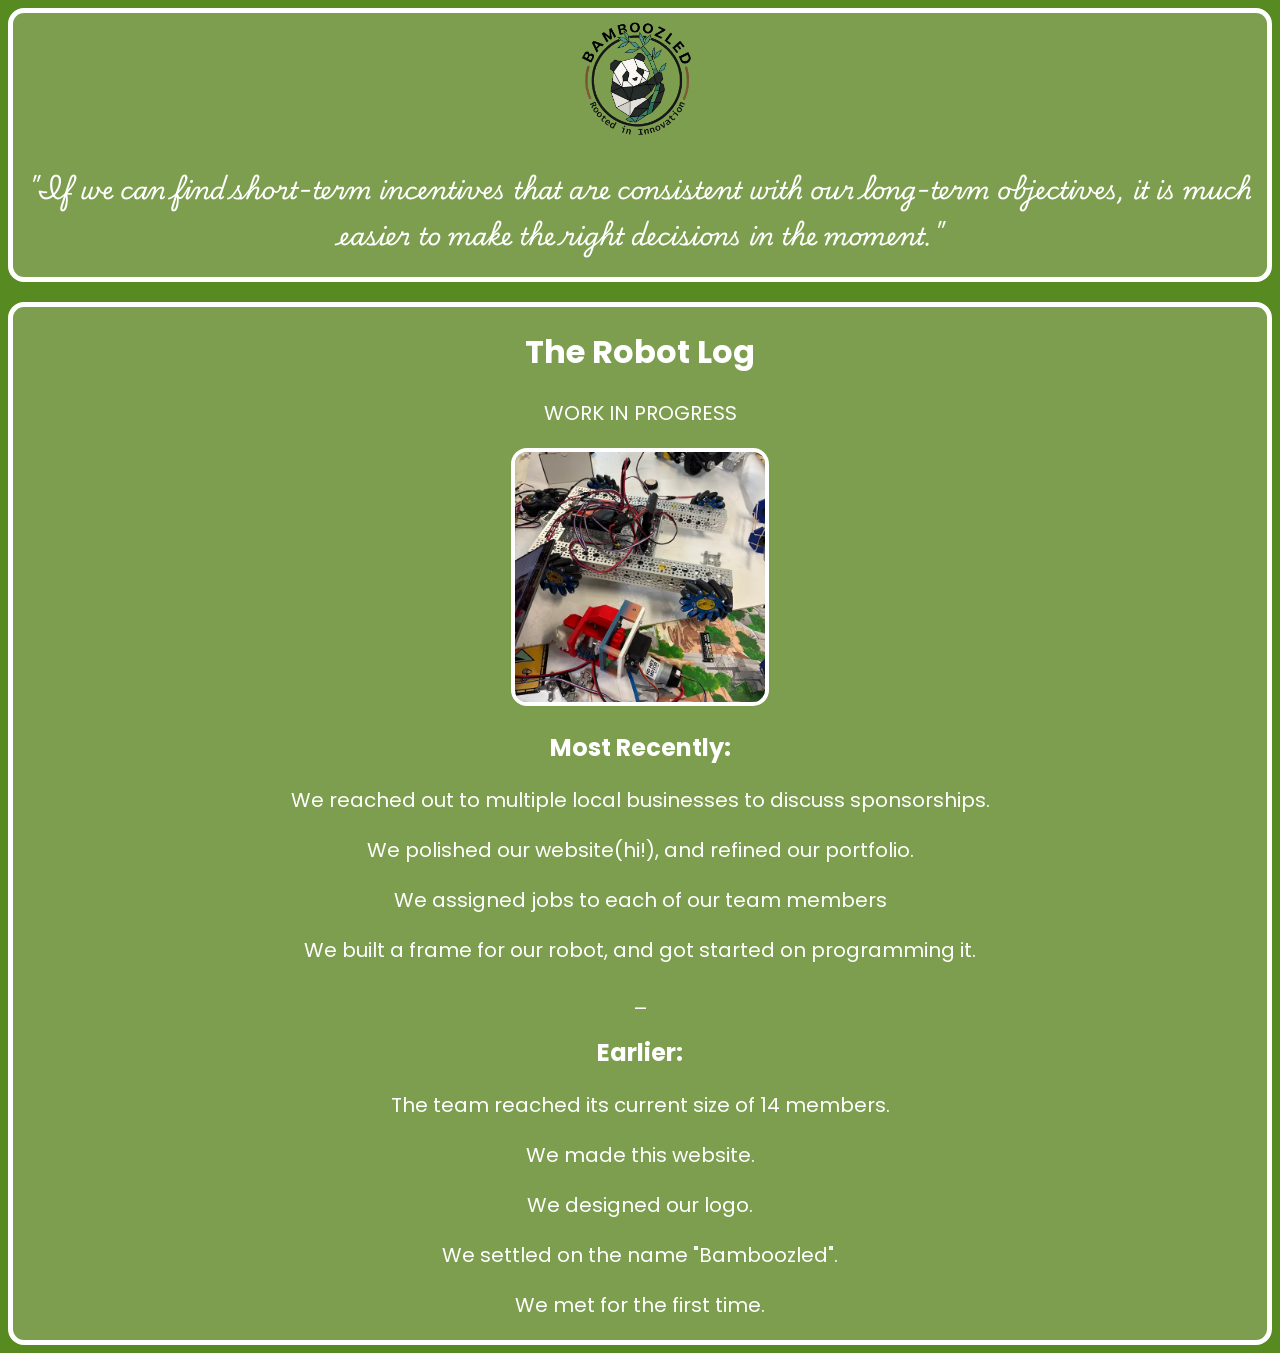
==== log.html @ 2537d8ed "added a robot log, this is our work log now" ====
<!DOCTYPE html>
<!--Why are you in the console?-->
<html lang="">
  <head>
  <link rel='stylesheet' href='styles.css'>
    <meta charset="utf-8">
    <title>Robot Log</title>
    <link rel="preconnect" href="https://fonts.googleapis.com">
  <link rel="preconnect" href="https://fonts.gstatic.com" crossorigin>
  <link href="https://fonts.googleapis.com/css2?family=Playwrite+GB+J+Guides:ital@0;1&family=Poppins:ital,wght@0,100;0,200;0,300;0,400;0,500;0,600;0,700;0,800;0,900;1,100;1,200;1,300;1,400;1,500;1,600;1,700;1,800;1,900&display=swap" rel="stylesheet">
  <link href="https://fonts.googleapis.com/css2?family=Playwrite+US+Trad:wght@100..400&display=swap" rel="stylesheet">
  <script src='constants.js'></script>
  </head>

    <!--start of heading-->
  <body>
    <div class='content' style='display:flex;justify-content:center;margin-bottom:20px'>
      <div id='logo'>
      </div>
      <div style='position:relative'>
        <!-- <h1 style='text-align:center;'>Bamboozled FTC</h1> -->
        <div style="text-align:center;">
          <a href="index.html">
          <img src="assets/logo.png" style="max-height:128px;" alt="Click for the Main Page">
          </a>
        </div>
        <h2 style='text-align:center;font-family:Playwrite US Trad;'>"<span id='quote'>Why are you reading this?</span>"</h2>
        <script>
        document.getElementById("quote").textContent = qotd;
        </script>
      </div>
    </div>
      <!--end of heading-->
    <div class='big, content' id='big2' style='height: 30%'>
      <h1 style='text-align:center'>The Robot Log</h1>
      <p style='text-align:center'>WORK IN PROGRESS</p>
      <img src='assets/robot/robot1.webp' width=20% style='border:4px solid white;border-radius:16px;'>
      <h2>Most Recently:</h2>
      <p>We reached out to multiple local businesses to discuss sponsorships.</p>
      <p>We polished our website(hi!), and refined our portfolio.</p>
      <p>We assigned jobs to each of our team members</p>
      <p>We built a frame for our robot, and got started on programming it.</p>
      <p>_</p>
      <h2>Earlier:</h2>
      <p>The team reached its current size of 14 members.</p>
      <p>We made this website.</p>
      <p>We designed our logo.</p>
      <p>We settled on the name "Bamboozled".</p>
      <p>We met for the first time.</p>
    </div>
</body>
---- styles.css ----
body {
    background-color: #578a21;
    text-align: center;
    justify-content: center;
}

h1 {
    font-family: Poppins;
    color: #ffffff;
}
h2 {
    font-family: Poppins;
    color: #ffffff
}
h3 {
    font-family: Poppins;
    color: #ffffff
}
div {
    border-radius: 16px;
}

p{
    font-family: Poppins;
    font-size: 20px;
    color: #ffffff
}
h2{
    color: #ffffff
}
h3{
    color: #ffffff
}


#upperpart {
    background-color: #75994e;
    border: 4px;
    border-radius: 4px;
}

#main {
    background-color: #75994e;
    padding: 12px;
    max-width: 500px
}

#main2 {
    background-color: #75994e;
    padding: 6px;
}

#links {
    text-align: center;
}

#big2{
    justify-content: center;
    text-align: center;
}
.num1 {
    display: flex;
    gap: 20px;
    justify-content: center
}

.content {
    background-image: linear-gradient(to right, #7D9E4F, #7D9E4F);
    border: 5px solid white
}

.spacer128px{
    height: 128px;
}

.big {
    background-color: #7D9E4F;
    border: 5px solid white;
    height: 670px;
}

.links{
    background-color: #75994e;
    padding: 10px;
    height: 670px;
    justify-content: center;
}

.button{
    font-size: 32px;
    font-family: Poppins;
    border-radius: 16px;
    background-color: white;
    padding: 5px;
    margin: 10px;
    text-decoration: none;
    color: black;
    transition: background-color 0.2s;

}
.button:visited {
    color: inherit;
}

.button:hover {
    background-color: gray
}

.poppins-thin {
    font-family: "Poppins", sans-serif;
    font-weight: 100;
    font-style: normal;
}

.poppins-extralight {
    font-family: "Poppins", sans-serif;
    font-weight: 200;
    font-style: normal;
}

.poppins-light {
    font-family: "Poppins", sans-serif;
    font-weight: 300;
    font-style: normal;
}

.poppins-regular {
    font-family: "Poppins", sans-serif;
    font-weight: 400;
    font-style: normal;
}

.poppins-medium {
    font-family: "Poppins", sans-serif;
    font-weight: 500;
    font-style: normal;
}

.poppins-semibold {
    font-family: "Poppins", sans-serif;
    font-weight: 600;
    font-style: normal;
}

.poppins-bold {
    font-family: "Poppins", sans-serif;
    font-weight: 700;
    font-style: normal;
}

.poppins-extrabold {
    font-family: "Poppins", sans-serif;
    font-weight: 800;
    font-style: normal;
}

.poppins-black {
    font-family: "Poppins", sans-serif;
    font-weight: 900;
    font-style: normal;
}

.poppins-thin-italic {
    font-family: "Poppins", sans-serif;
    font-weight: 100;
    font-style: italic;
}

.poppins-extralight-italic {
    font-family: "Poppins", sans-serif;
    font-weight: 200;
    font-style: italic;
}

.poppins-light-italic {
    font-family: "Poppins", sans-serif;
    font-weight: 300;
    font-style: italic;
}

.poppins-regular-italic {
    font-family: "Poppins", sans-serif;
    font-weight: 400;
    font-style: italic;
}

.poppins-medium-italic {
    font-family: "Poppins", sans-serif;
    font-weight: 500;
    font-style: italic;
}

.poppins-semibold-italic {
    font-family: "Poppins", sans-serif;
    font-weight: 600;
    font-style: italic;
}

.poppins-bold-italic {
    font-family: "Poppins", sans-serif;
    font-weight: 700;
    font-style: italic;
}

.poppins-extrabold-italic {
    font-family: "Poppins", sans-serif;
    font-weight: 800;
    font-style: italic;
}

.poppins-black-italic {
    font-family: "Poppins", sans-serif;
    font-weight: 900;
    font-style: italic;
}

.playwrite-gb-j-guides-regular {
    font-family: "Playwrite GB J Guides", cursive;
    font-weight: 400;
    font-style: normal;
}

.playwrite-gb-j-guides-regular-italic {
    font-family: "Playwrite GB J Guides", cursive;
    font-weight: 400;
    font-style: italic;
}
.playwrite-us-trad-<uniquifier> {
    font-family: "Playwrite US Trad", cursive;
    font-optical-sizing: auto;
    font-weight: <weight>;
    font-style: normal;
}
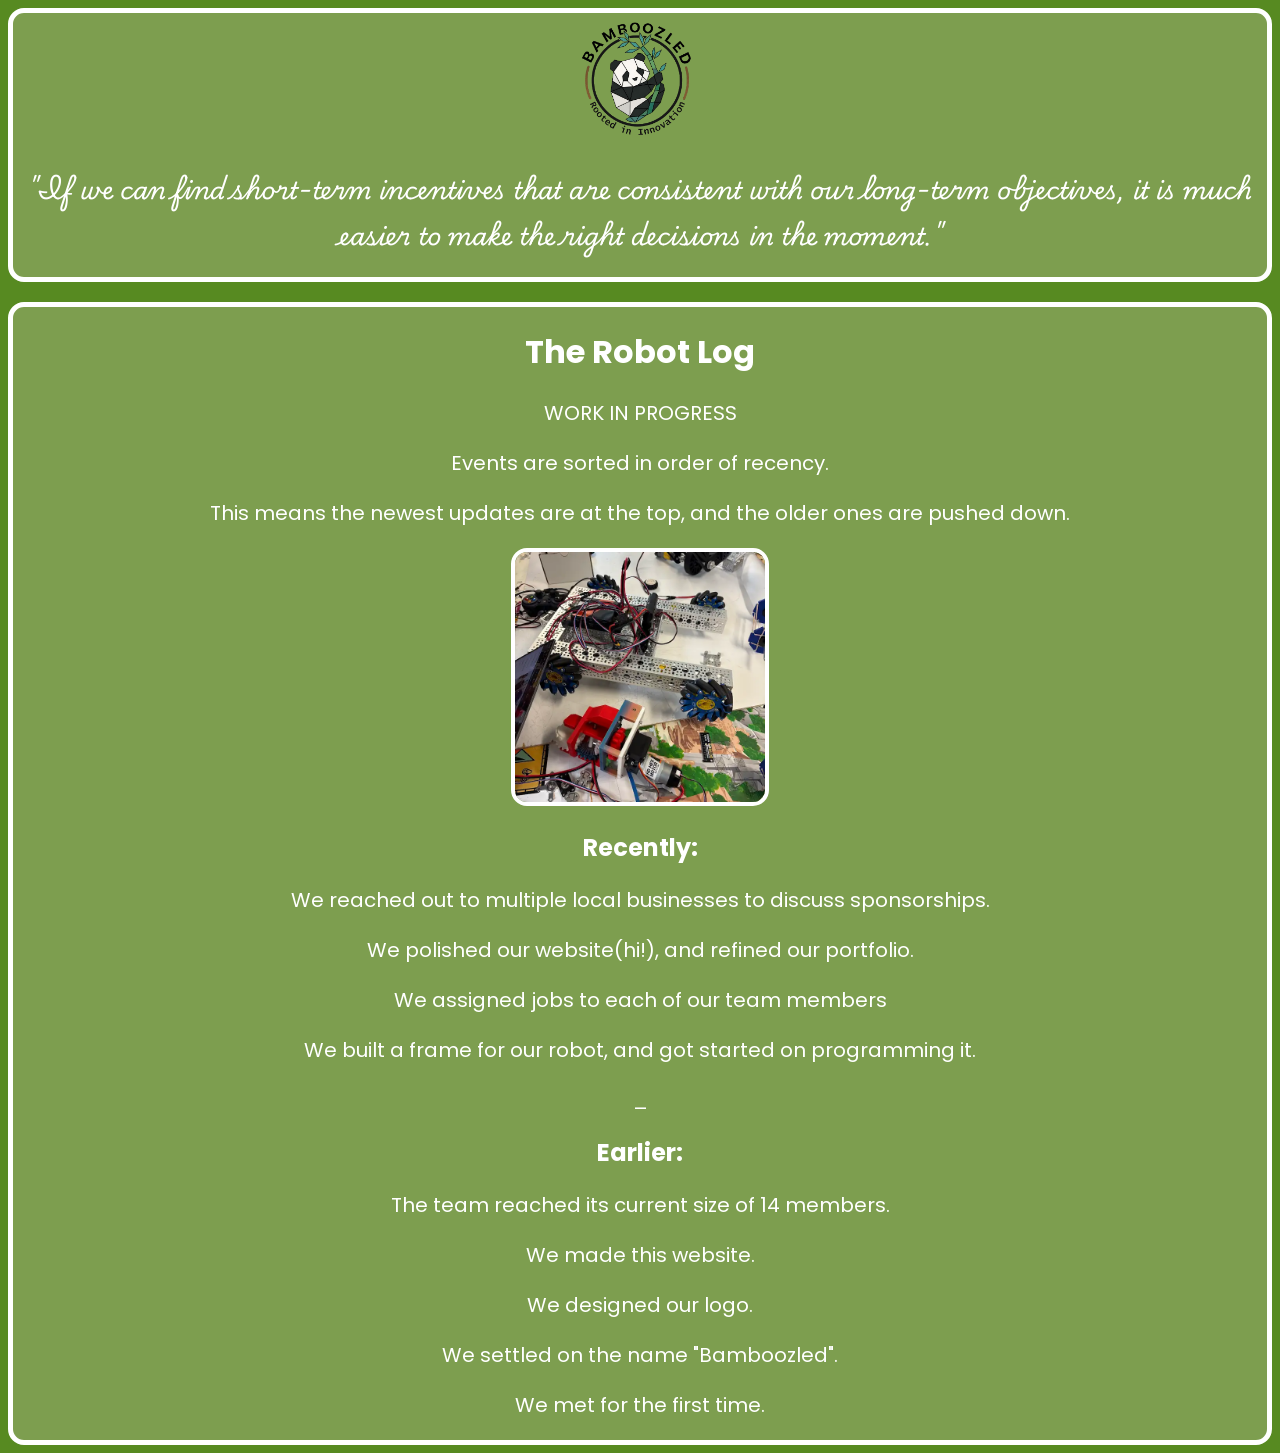
==== commit 1dc06dbb: "???" ====
--- a/log.html
+++ b/log.html
@@ -34,8 +34,10 @@
     <div class='big, content' id='big2' style='height: 30%'>
       <h1 style='text-align:center'>The Robot Log</h1>
       <p style='text-align:center'>WORK IN PROGRESS</p>
+      <p>Events are sorted in order of recency.</p>
+      <p>This means the newest updates are at the top, and the older ones are pushed down.</p>
       <img src='assets/robot/robot1.webp' width=20% style='border:4px solid white;border-radius:16px;'>
-      <h2>Most Recently:</h2>
+      <h2>Recently:</h2>
       <p>We reached out to multiple local businesses to discuss sponsorships.</p>
       <p>We polished our website(hi!), and refined our portfolio.</p>
       <p>We assigned jobs to each of our team members</p>
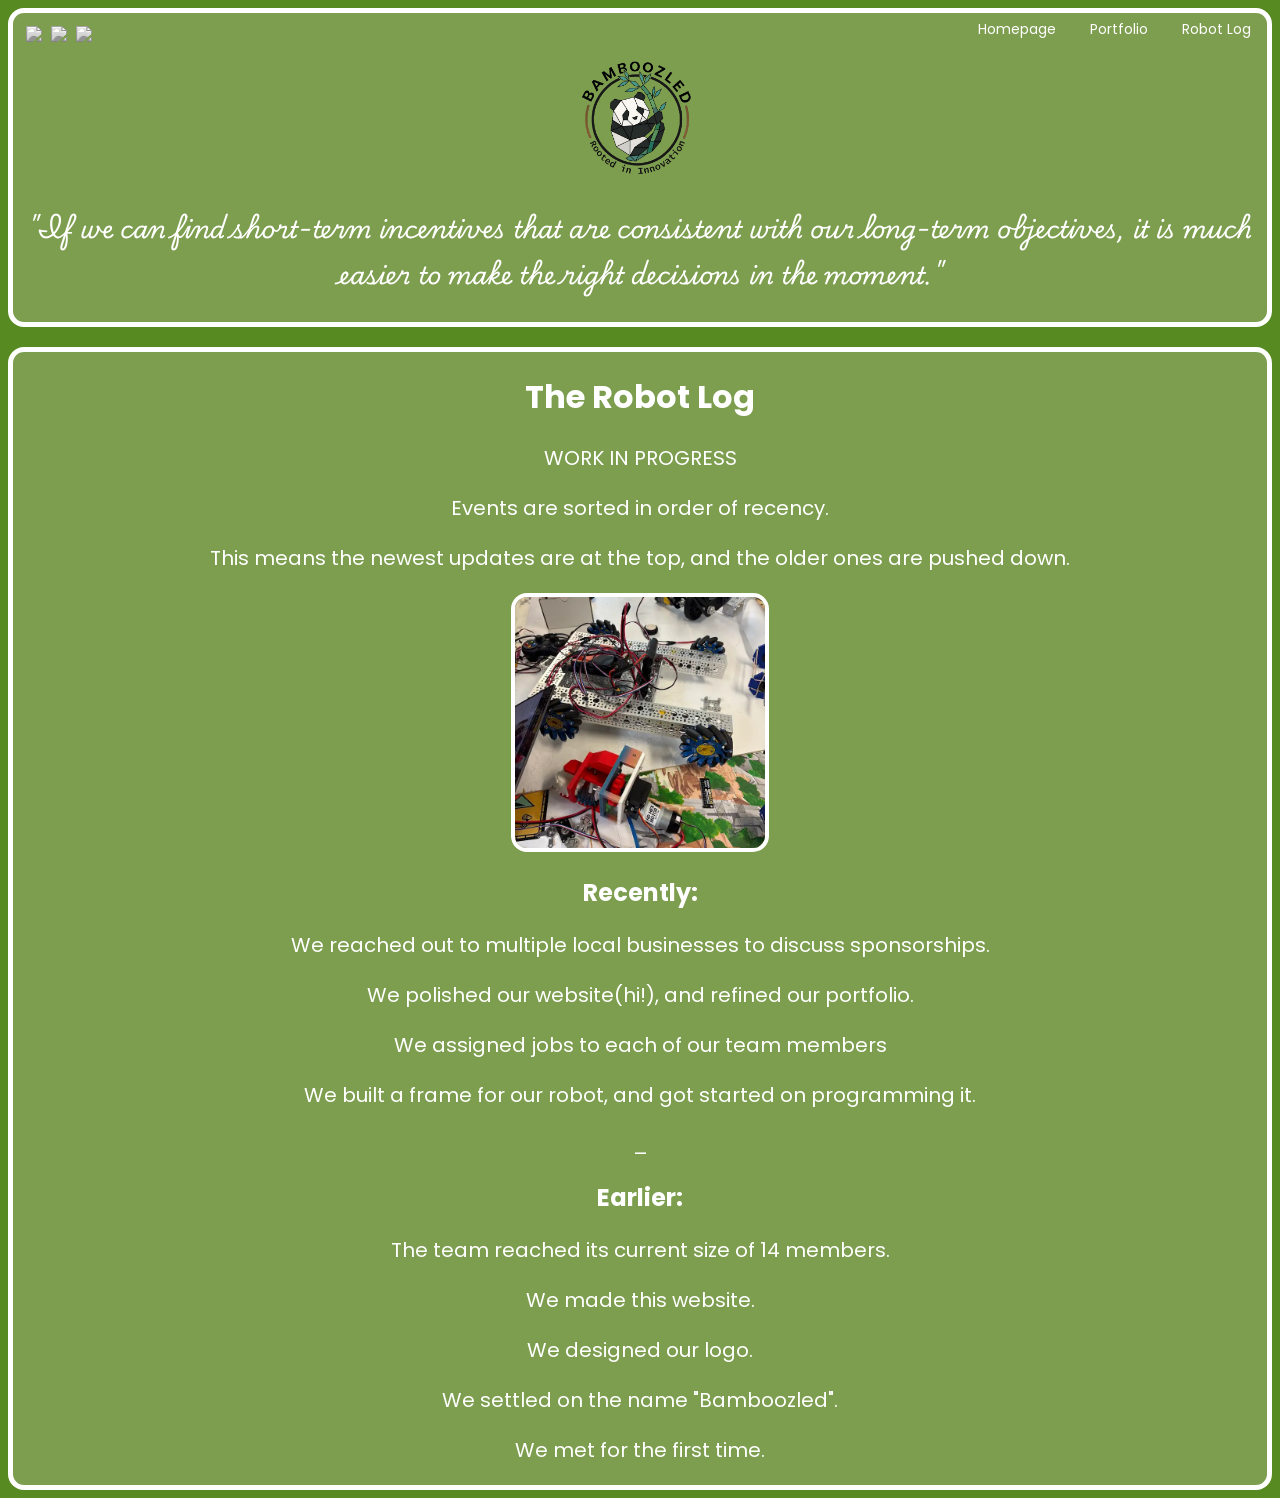
==== commit 60ccdeae: "added topbar" ====
--- a/log.html
+++ b/log.html
@@ -14,10 +14,28 @@
 
     <!--start of heading-->
   <body>
-    <div class='content' style='display:flex;justify-content:center;margin-bottom:20px'>
+    <div class='content' style='display:flex;justify-content:center;margin-bottom:20px;padding:0.5%;color:white;'>
       <div id='logo'>
       </div>
       <div style='position:relative'>
+      <div id="topbar">
+          <div id="leftsection" style="margin:0.5%">
+              <a class="button2" href='https://www.youtube.com/@Bamboozled-Ftc' target='_blank' style="max-width:33%">
+                <img src='https://upload.wikimedia.org/wikipedia/commons/thumb/0/09/YouTube_full-color_icon_%282017%29.svg/1280px-YouTube_full-color_icon_%282017%29.svg.png' width=30>
+              </a>
+              <a class="button2" href='https://www.instagram.com/bamboozled_ftc/' target='_blank' style="max-width:33%">
+                <img src='https://upload.wikimedia.org/wikipedia/commons/thumb/a/a5/Instagram_icon.png/3840px-Instagram_icon.png' width=24>
+              </a>
+              <a class="button2" href='mailto:ftcbamboozled@gmail.com' target='_blank' style="max-width:33%">
+                <img src='https://upload.wikimedia.org/wikipedia/commons/thumb/7/7e/Gmail_icon_%282020%29.svg/3840px-Gmail_icon_%282020%29.svg.png' width=32>
+              </a>
+          </div>
+          <div id="rightsection">
+            <a class='button3' href='index.html' style="margin-right:30px">Homepage</a>
+            <a class='button3' href='portfolio.html' style="margin-right:30px">Portfolio</a>
+            <a class='button3' href='log.html' style="margin-right:10px">Robot Log</a>
+          </div>
+        </div>
         <!-- <h1 style='text-align:center;'>Bamboozled FTC</h1> -->
         <div style="text-align:center;">
           <a href="index.html">
--- a/styles.css
+++ b/styles.css
@@ -58,6 +58,16 @@
     justify-content: center;
     text-align: center;
 }
+#topbar{
+    display:flex;
+    justify-content: space-between;
+    text-align:center;
+
+}
+#middlespace{
+    width: 70%;
+}
+
 .num1 {
     display: flex;
     gap: 20px;
@@ -87,6 +97,7 @@
 }
 
 .button{
+    margin:5px;
     font-size: 32px;
     font-family: Poppins;
     border-radius: 16px;
@@ -106,6 +117,38 @@
     background-color: gray
 }
 
+.button2{
+    margin-right: 5px;
+    text-decoration: none;
+    filter: grayscale(100%);
+    transition: filter 0.2s;
+
+}
+.button2:visited {
+    color: inherit;
+}
+
+.button2:hover {
+    filter: grayscale(0%)
+}
+
+.button3{
+    margin-top: 10%;
+    font-family: Poppins;
+    color: #ffffff;
+    text-decoration: none;
+    transition: color 0.2s;
+    font-size: 14px;
+}
+
+.button3:visited {
+    color: inherit;
+}
+
+.button3:hover {
+    color: gray
+}
+
 .poppins-thin {
     font-family: "Poppins", sans-serif;
     font-weight: 100;
@@ -225,10 +268,16 @@
     font-weight: 400;
     font-style: italic;
 }
-.playwrite-us-trad-<uniquifier> {
+.playwrite-us-trad-something {
     font-family: "Playwrite US Trad", cursive;
     font-optical-sizing: auto;
-    font-weight: <weight>;
-    font-style: normal;
-}
-
+    font-weight: 300;
+    font-style: normal;
+}
+.source-code-pro-something {
+    font-family: "Source Code Pro", monospace;
+    font-optical-sizing: auto;
+    font-weight: 300;
+    font-style: normal;
+}
+
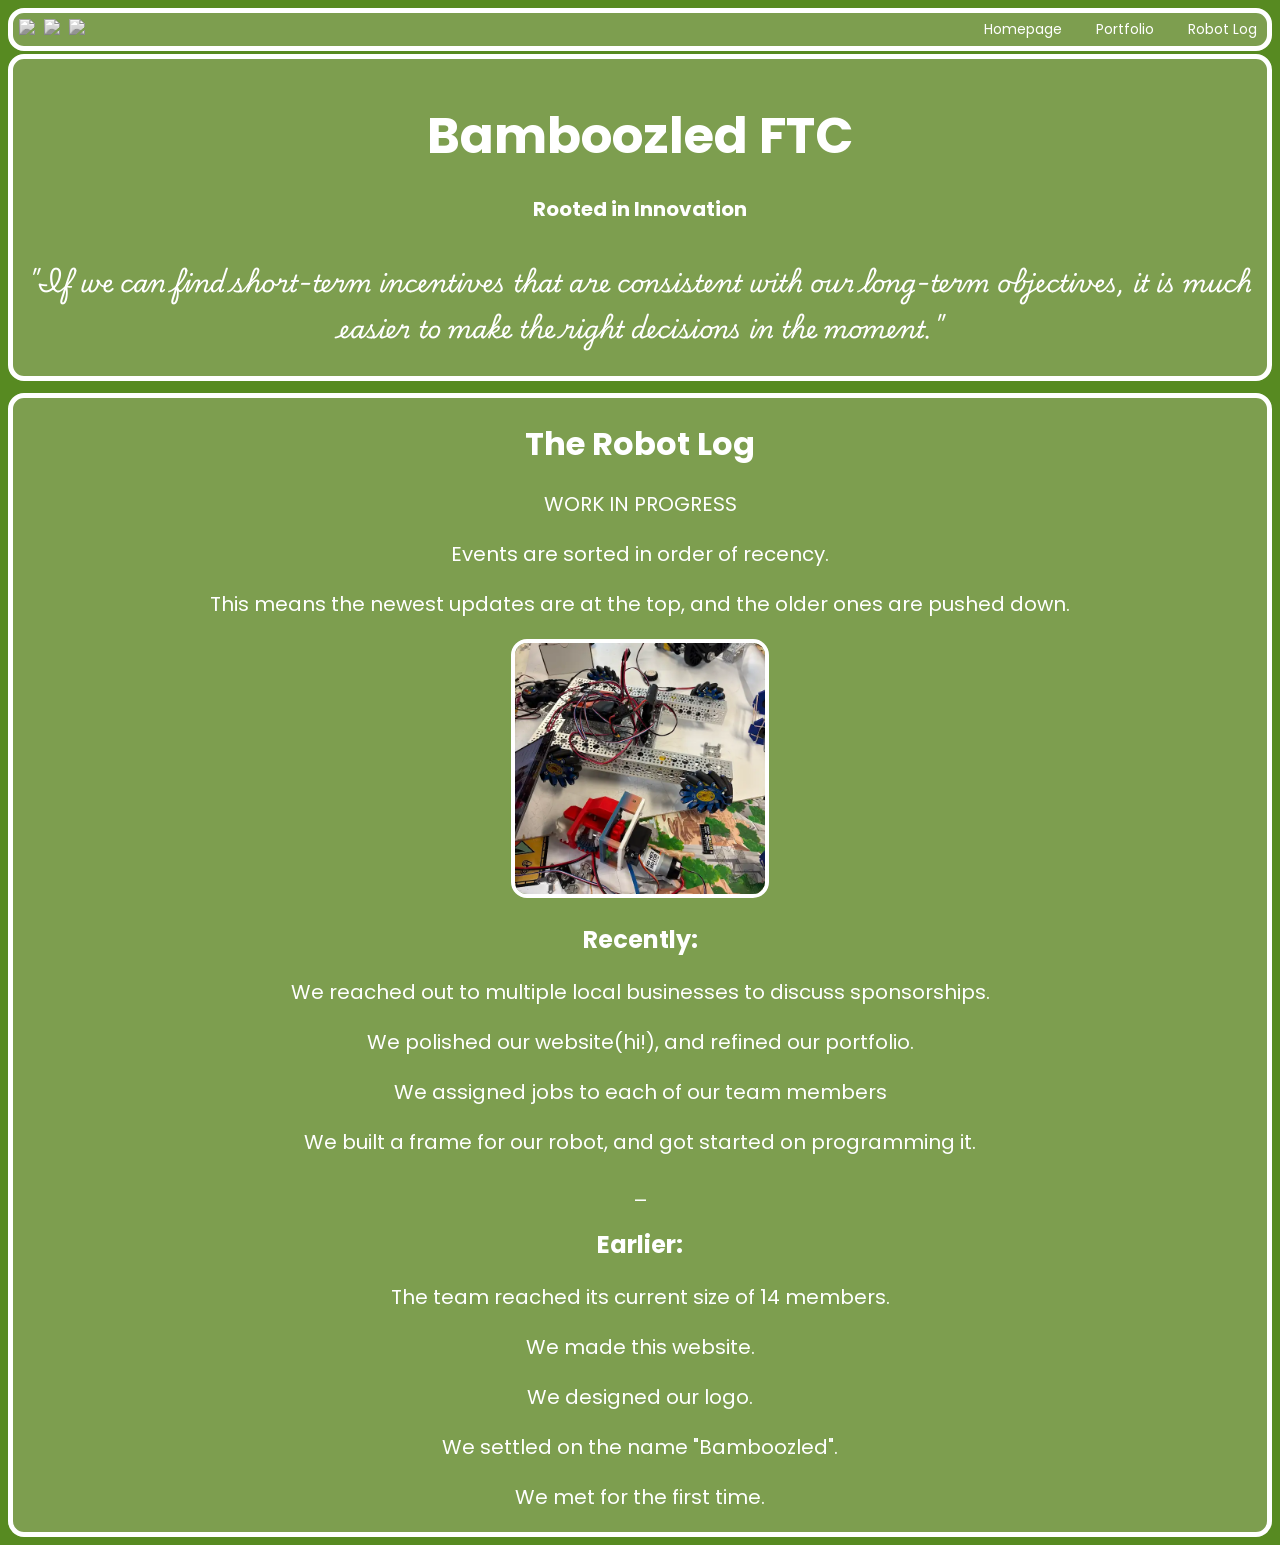
==== commit e8a3dfcc: "functional top bar updated styles.css for the first time in millennia new developer instructions(ple" ====
--- a/log.html
+++ b/log.html
@@ -12,13 +12,14 @@
   <script src='constants.js'></script>
   </head>
 
-    <!--start of heading-->
+   <!--start of heading-->
   <body>
-    <div class='content' style='display:flex;justify-content:center;margin-bottom:20px;padding:0.5%;color:white;'>
-      <div id='logo'>
-      </div>
-      <div style='position:relative'>
-      <div id="topbar">
+  <div class='content' style='position:sticky;top:0;z-index:999;margin-bottom:0.3%'>
+
+
+    <div style='position:relative;'>
+      <div id="topbar" style='position:flex;align-items:center;'>
+
           <div id="leftsection" style="margin:0.5%">
               <a class="button2" href='https://www.youtube.com/@Bamboozled-Ftc' target='_blank' style="max-width:33%">
                 <img src='https://upload.wikimedia.org/wikipedia/commons/thumb/0/09/YouTube_full-color_icon_%282017%29.svg/1280px-YouTube_full-color_icon_%282017%29.svg.png' width=30>
@@ -30,25 +31,44 @@
                 <img src='https://upload.wikimedia.org/wikipedia/commons/thumb/7/7e/Gmail_icon_%282020%29.svg/3840px-Gmail_icon_%282020%29.svg.png' width=32>
               </a>
           </div>
+
           <div id="rightsection">
             <a class='button3' href='index.html' style="margin-right:30px">Homepage</a>
             <a class='button3' href='portfolio.html' style="margin-right:30px">Portfolio</a>
             <a class='button3' href='log.html' style="margin-right:10px">Robot Log</a>
           </div>
+
         </div>
-        <!-- <h1 style='text-align:center;'>Bamboozled FTC</h1> -->
+    </div>
+
+
+  </div>
+
+  <div class='bg'>
+    <div class='content' style='display:flex;justify-content:center;margin-bottom:1%;padding:0.5%;color:white;'>
+      <div id='logo'>
+      </div>
+      <div style='position:relative'>
+
+        <h1 style='text-align:center;font-size:50px;'>Bamboozled FTC
+        <p>Rooted in Innovation</p>
+        </h1>
+
+        <!--
         <div style="text-align:center;">
+
           <a href="index.html">
           <img src="assets/logo.png" style="max-height:128px;" alt="Click for the Main Page">
           </a>
         </div>
+        -->
         <h2 style='text-align:center;font-family:Playwrite US Trad;'>"<span id='quote'>Why are you reading this?</span>"</h2>
         <script>
         document.getElementById("quote").textContent = qotd;
         </script>
       </div>
     </div>
-      <!--end of heading-->
+  <!--end of heading-->
     <div class='big, content' id='big2' style='height: 30%'>
       <h1 style='text-align:center'>The Robot Log</h1>
       <p style='text-align:center'>WORK IN PROGRESS</p>
--- a/styles.css
+++ b/styles.css
@@ -2,8 +2,9 @@
     background-color: #578a21;
     text-align: center;
     justify-content: center;
-}
-
+    position: relative;
+    padding:0
+}
 h1 {
     font-family: Poppins;
     color: #ffffff;
@@ -62,12 +63,24 @@
     display:flex;
     justify-content: space-between;
     text-align:center;
+    color:white;
 
 }
 #middlespace{
     width: 70%;
 }
 
+#topbar2{
+    display:flex;
+    justify-content:space-between;
+    text-align: center;
+    margin:0.1%;
+    padding:0.1%;
+    color:white;
+    position:sticky;
+    top:0;
+    z-index:999;
+}
 .num1 {
     display: flex;
     gap: 20px;
@@ -75,7 +88,7 @@
 }
 
 .content {
-    background-image: linear-gradient(to right, #7D9E4F, #7D9E4F);
+    background-color: #7D9E4F;
     border: 5px solid white
 }
 
@@ -86,13 +99,13 @@
 .big {
     background-color: #7D9E4F;
     border: 5px solid white;
-    height: 670px;
+    height: 50%;
 }
 
 .links{
     background-color: #75994e;
     padding: 10px;
-    height: 670px;
+    height: 50%;
     justify-content: center;
 }
 
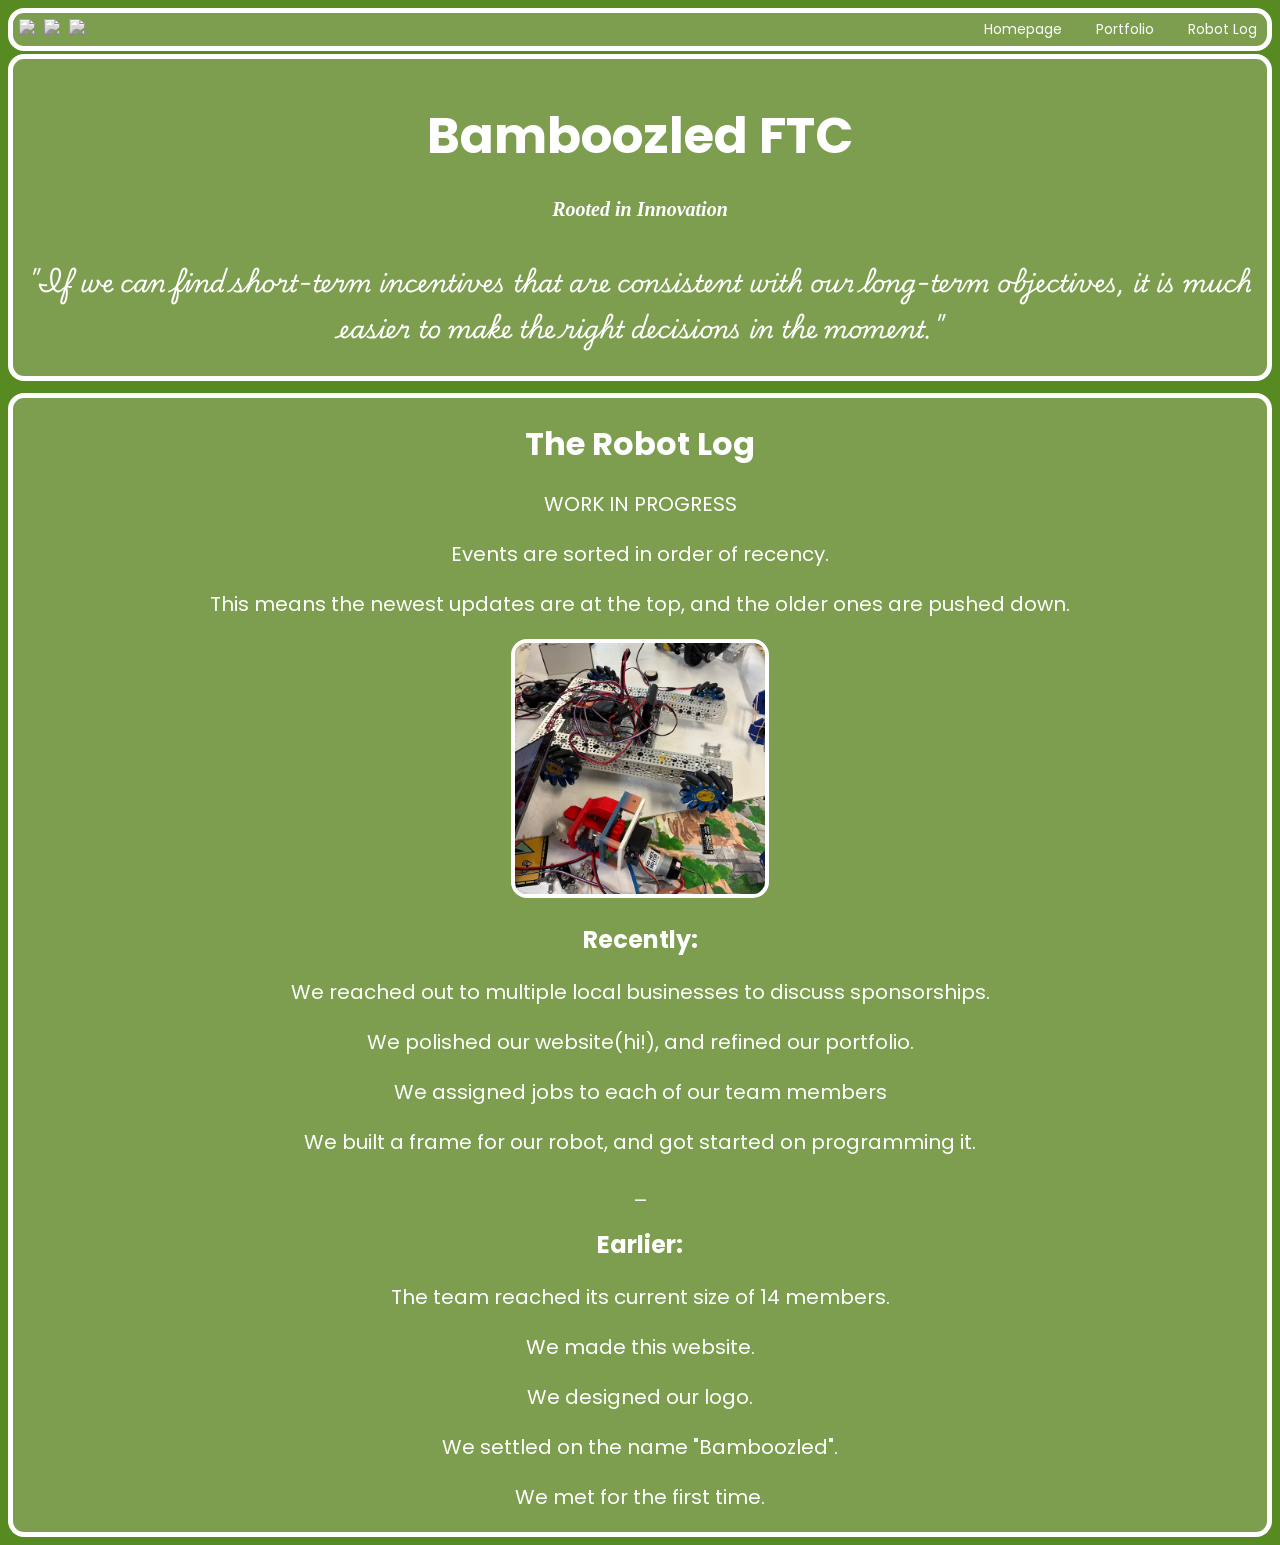
==== commit 1e43f899: "???" ====
--- a/log.html
+++ b/log.html
@@ -51,7 +51,7 @@
       <div style='position:relative'>
 
         <h1 style='text-align:center;font-size:50px;'>Bamboozled FTC
-        <p>Rooted in Innovation</p>
+        <p><i>Rooted in Innovation</i></p>
         </h1>
 
         <!--
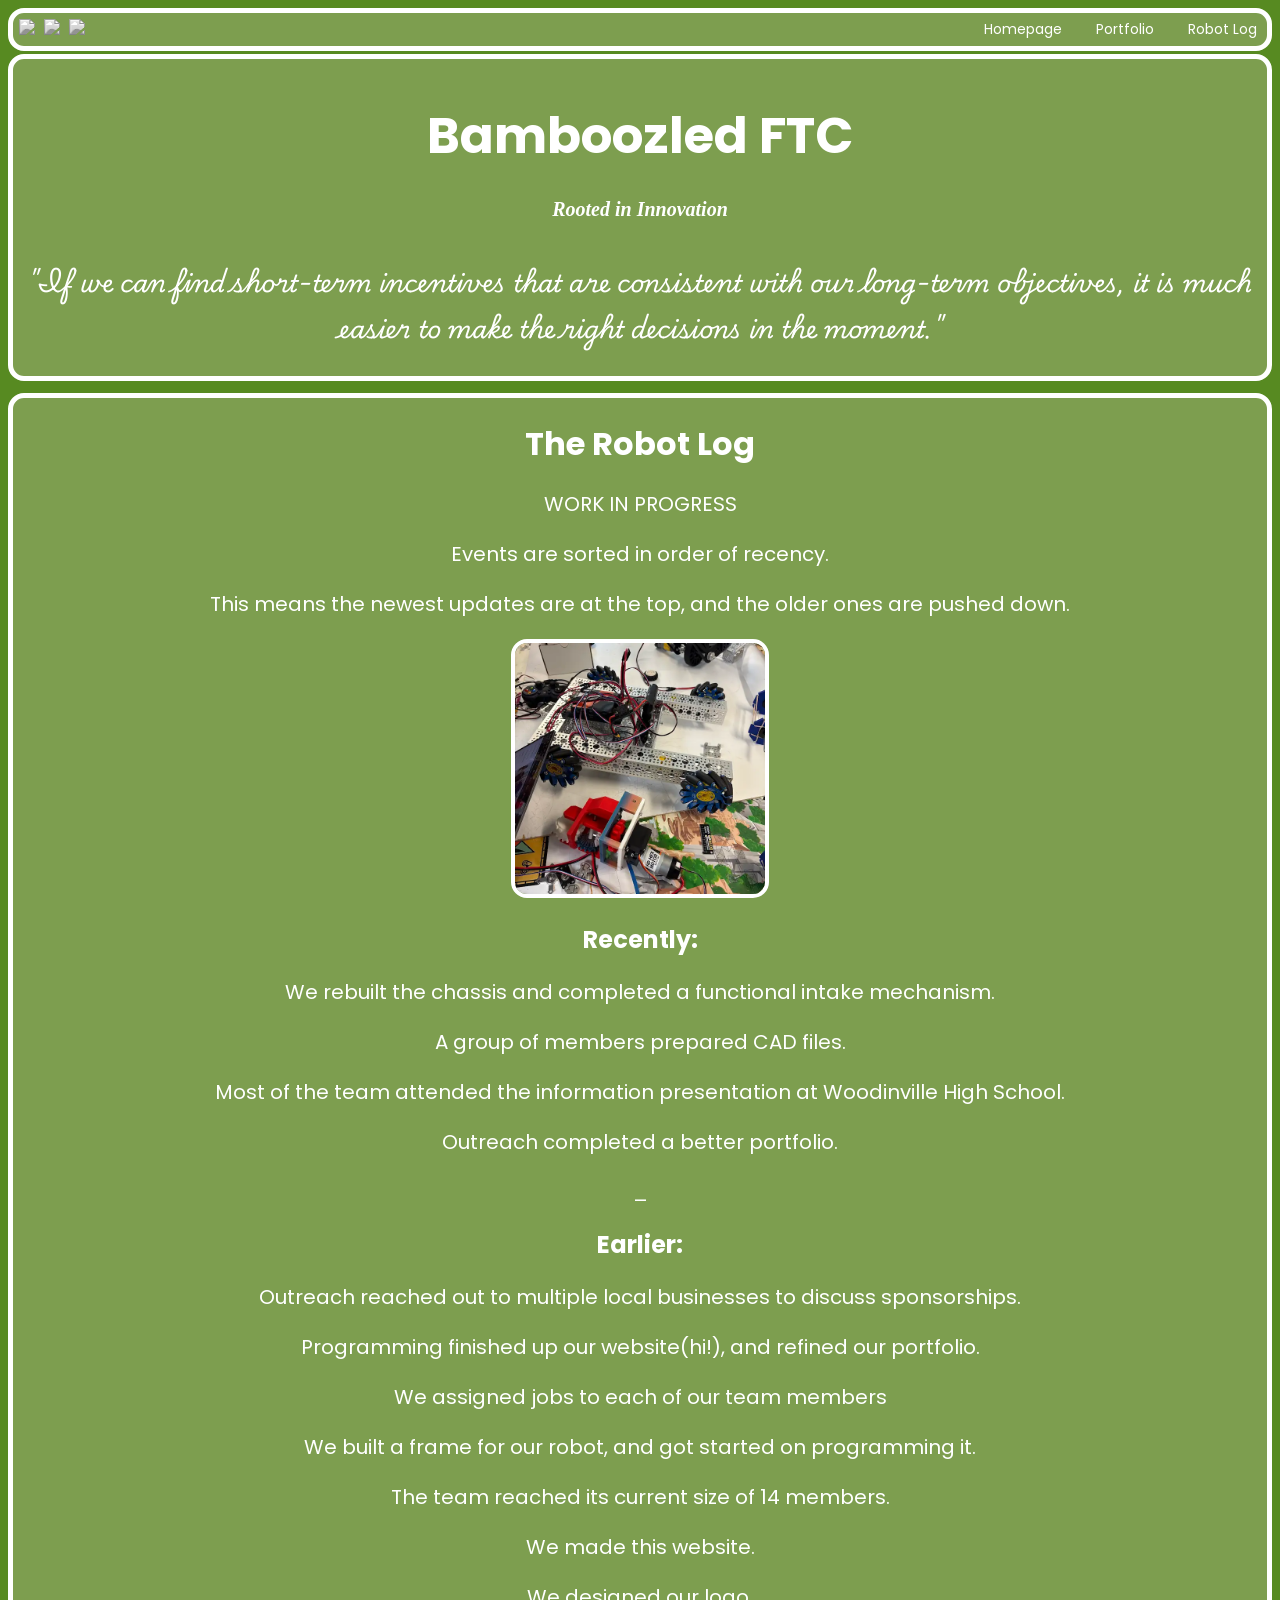
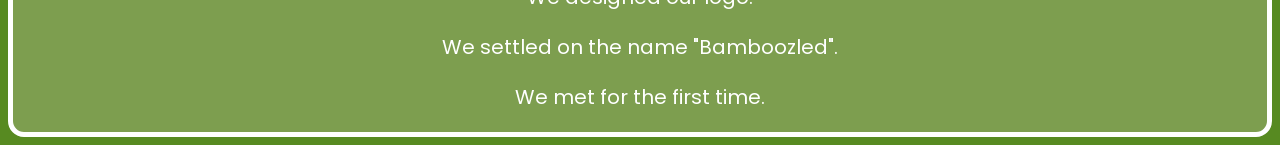
==== commit b208ac60: "Log Update" ====
--- a/log.html
+++ b/log.html
@@ -25,7 +25,7 @@
                 <img src='https://upload.wikimedia.org/wikipedia/commons/thumb/0/09/YouTube_full-color_icon_%282017%29.svg/1280px-YouTube_full-color_icon_%282017%29.svg.png' width=30>
               </a>
               <a class="button2" href='https://www.instagram.com/bamboozled_ftc/' target='_blank' style="max-width:33%">
-                <img src='https://upload.wikimedia.org/wikipedia/commons/thumb/a/a5/Instagram_icon.png/3840px-Instagram_icon.png' width=24>
+                <img src='https://upload.wikimedia.org/wikipedia/commons/9/95/Instagram_logo_2022.svg?utm_source=commons.wikimedia.org&utm_campaign=index&utm_content=original' width=24>
               </a>
               <a class="button2" href='mailto:ftcbamboozled@gmail.com' target='_blank' style="max-width:33%">
                 <img src='https://upload.wikimedia.org/wikipedia/commons/thumb/7/7e/Gmail_icon_%282020%29.svg/3840px-Gmail_icon_%282020%29.svg.png' width=32>
@@ -76,12 +76,16 @@
       <p>This means the newest updates are at the top, and the older ones are pushed down.</p>
       <img src='assets/robot/robot1.webp' width=20% style='border:4px solid white;border-radius:16px;'>
       <h2>Recently:</h2>
-      <p>We reached out to multiple local businesses to discuss sponsorships.</p>
-      <p>We polished our website(hi!), and refined our portfolio.</p>
+      <p>We rebuilt the chassis and completed a functional intake mechanism.</p>
+      <p>A group of members prepared CAD files.</p>
+      <p>Most of the team attended the information presentation at Woodinville High School.</p>
+      <p>Outreach completed a better portfolio.</p>
+      <p>_</p>
+      <h2>Earlier:</h2>
+      <p>Outreach reached out to multiple local businesses to discuss sponsorships.</p>
+      <p>Programming finished up our website(hi!), and refined our portfolio.</p>
       <p>We assigned jobs to each of our team members</p>
       <p>We built a frame for our robot, and got started on programming it.</p>
-      <p>_</p>
-      <h2>Earlier:</h2>
       <p>The team reached its current size of 14 members.</p>
       <p>We made this website.</p>
       <p>We designed our logo.</p>
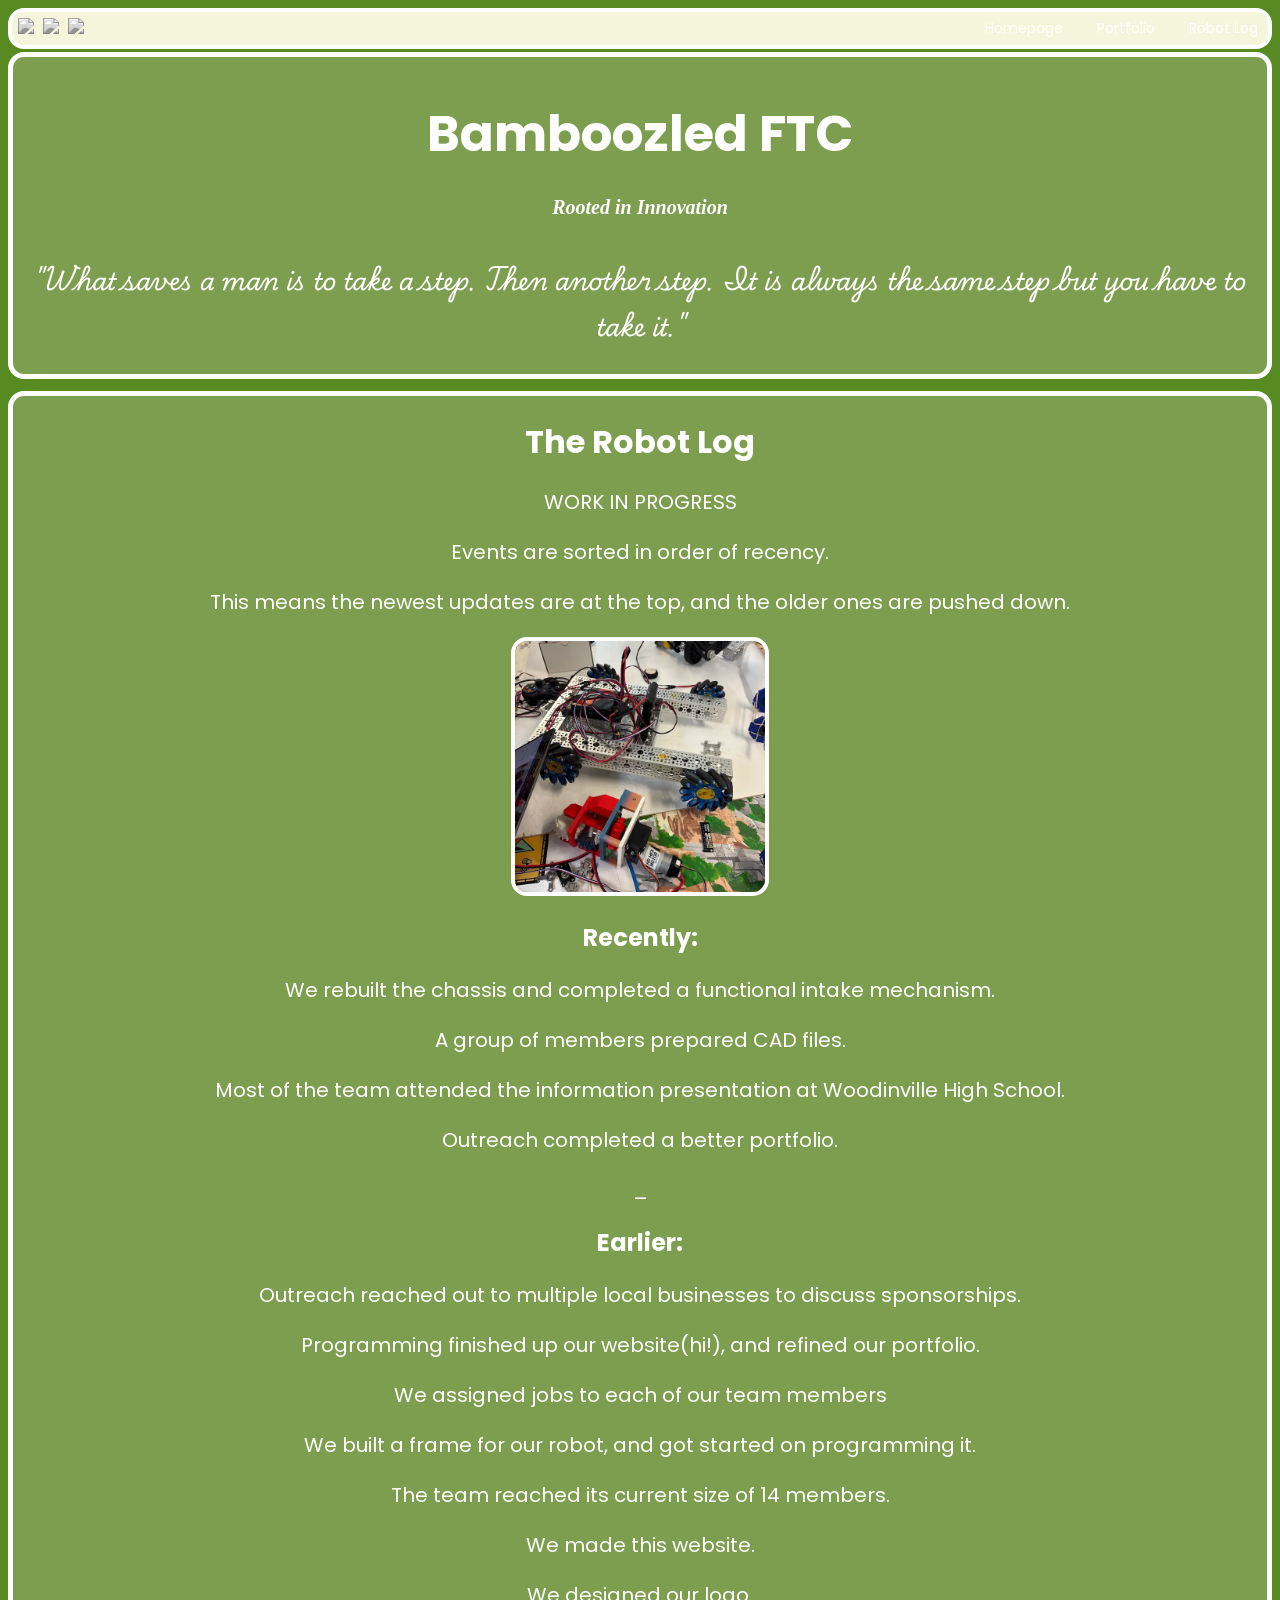
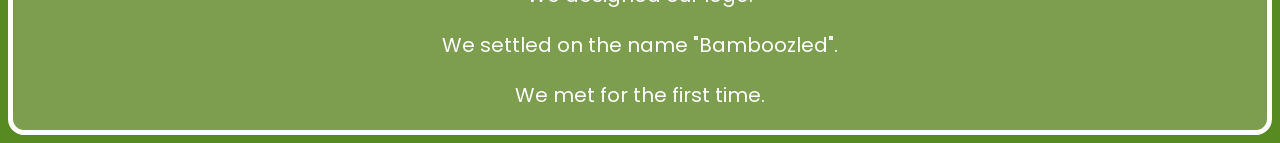
==== commit 913cc04f: "top bar update" ====
--- a/log.html
+++ b/log.html
@@ -14,7 +14,7 @@
 
    <!--start of heading-->
   <body>
-  <div class='content' style='position:sticky;top:0;z-index:999;margin-bottom:0.3%'>
+  <div style='position:sticky;top:0;z-index:999;margin-bottom:0.3%'>
 
 
     <div style='position:relative;'>
--- a/styles.css
+++ b/styles.css
@@ -3,7 +3,7 @@
     text-align: center;
     justify-content: center;
     position: relative;
-    padding:0
+    padding: 0px
 }
 h1 {
     font-family: Poppins;
@@ -63,7 +63,9 @@
     display:flex;
     justify-content: space-between;
     text-align:center;
-    color:white;
+    color:black;
+    background-color: beige;
+    border: 4px solid white;
 
 }
 #middlespace{
